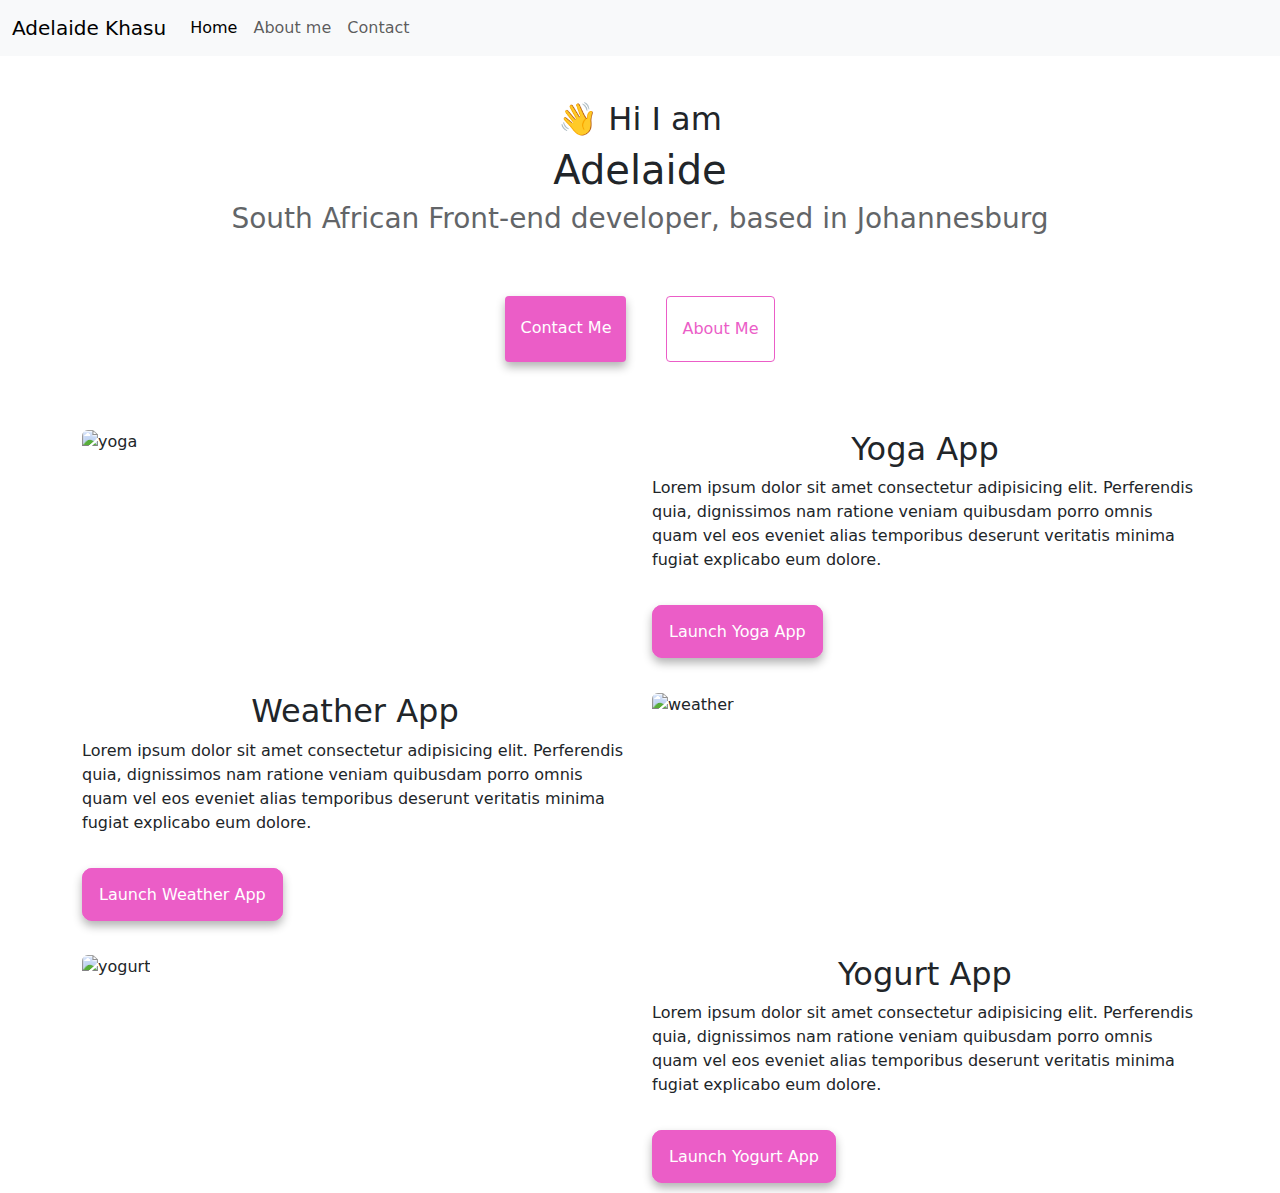
==== index.html @ 70ea8a5a "addded index.html, about.html and style.css to the Project" ====
<!DOCTYPE html>
<html lang="en">
  <head>
    <meta charset="UTF-8" />
    <meta http-equiv="X-UA-Compatible" content="IE=edge" />
    <meta name="viewport" content="width=device-width, initial-scale=1.0" />
    <title>Adelaide</title>
    <link rel="stylesheet" href="style.css" />
    <link
      href="https://cdn.jsdelivr.net/npm/bootstrap@5.3.3/dist/css/bootstrap.min.css"
      rel="stylesheet"
      integrity="sha384-QWTKZyjpPEjISv5WaRU9OFeRpok6YctnYmDr5pNlyT2bRjXh0JMhjY6hW+ALEwIH"
      crossorigin="anonymous"
    />
    <script
      src="https://cdn.jsdelivr.net/npm/bootstrap@5.3.3/dist/js/bootstrap.bundle.min.js"
      integrity="sha384-YvpcrYf0tY3lHB60NNkmXc5s9fDVZLESaAA55NDzOxhy9GkcIdslK1eN7N6jIeHz"
      crossorigin="anonymous"
    ></script>
  </head>
  <body>
    <nav class="navbar navbar-expand-lg bg-body-tertiary fixed-top mb-5">
      <div class="container-fluid">
        <a class="navbar-brand" href="about.html">Adelaide Khasu</a>
        <button
          class="navbar-toggler"
          type="button"
          data-bs-toggle="collapse"
          data-bs-target="#navbarNav"
          aria-controls="navbarNav"
          aria-expanded="false"
          aria-label="Toggle navigation"
        >
          <span class="navbar-toggler-icon"></span>
        </button>
        <div class="collapse navbar-collapse" id="navbarNav">
          <ul class="navbar-nav">
            <li class="nav-item">
              <a class="nav-link active" aria-current="page" href="index.html"
                >Home</a
              >
            </li>
            <li class="nav-item">
              <a class="nav-link" href="about.html">About me</a>
            </li>
            <li class="nav-item">
              <a class="nav-link" href="about.html">Contact</a>
            </li>
          </ul>
        </div>
      </div>
    </nav>
    <div class="container bodymargin">
      <div class="row">
        <div class="col-sm-12">
          <h2>👋 Hi I am</h2>
          <h1>Adelaide</h1>
          <h3>South African Front-end developer, based in Johannesburg</h3>
          <div class="navigation-links">
            <a href="about.html#contact" class="contact-link">Contact me</a>
            <a href="about.html" class="about-link">About me</a>
          </div>
        </div>
      </div>
      <div class="row">
        <div class="col-sm-6 mt-5">
          <img src="images/yoga.png" class="img-fluid rounded" alt="yoga" />
        </div>
        <div class="col-sm-6 mt-5">
          <h2>Yoga App</h2>
          <div class="description mb-5">
            Lorem ipsum dolor sit amet consectetur adipisicing elit. Perferendis
            quia, dignissimos nam ratione veniam quibusdam porro omnis quam vel
            eos eveniet alias temporibus deserunt veritatis minima fugiat
            explicabo eum dolore.
          </div>
          <a href="#" class="link p-3">Launch Yoga App</a>
        </div>
      </div>
      <div class="row">
        <div class="col-sm-6 mt-5">
          <h2>Weather App</h2>
          <div class="description mb-5">
            Lorem ipsum dolor sit amet consectetur adipisicing elit. Perferendis
            quia, dignissimos nam ratione veniam quibusdam porro omnis quam vel
            eos eveniet alias temporibus deserunt veritatis minima fugiat
            explicabo eum dolore.
          </div>
          <a href="#" class="link p-3">Launch Weather App</a>
        </div>
        <div class="col-sm-6 mt-5">
          <img
            src="images/weather.png"
            class="img-fluid rounded"
            alt="weather"
          />
        </div>
      </div>
      <div class="row">
        <div class="col-sm-6 mt-5">
          <img src="images/yogurt.png" class="img-fluid rounded" alt="yogurt" />
        </div>
        <div class="col-sm-6 mt-5">
          <h2>Yogurt App</h2>
          <div class="description mb-5">
            Lorem ipsum dolor sit amet consectetur adipisicing elit. Perferendis
            quia, dignissimos nam ratione veniam quibusdam porro omnis quam vel
            eos eveniet alias temporibus deserunt veritatis minima fugiat
            explicabo eum dolore.
          </div>
          <a href="#" class="link p-3">Launch Yogurt App</a>
        </div>
      </div>
    </div>
    <br />
  </body>
</html>
---- style.css ----
:root {
  --primary-color: #eb5dc7;
  --secondary-color: #f5f2fe;
  --box-shadow: 0 5px 10px rgba(0, 0, 0, 0.3);
}

body {
  margin-top: 100px;
  text-align: center;
}

h1,
h2,
h3 {
  text-align: center;
  margin: 0;
}

h1 {
  font-size: 96px;
}

h2 {
  font-size: 48px;
}

h3 {
  font-size: 24px;
  opacity: 0.7;
}

p {
  background: var(--secondary-color);
  padding: 20px;
  border-radius: 4px;
  font-size: 18px;
  line-height: 1.5;
  text-align: center;
}

.navigation-links {
  display: flex;
  margin-top: 40px;
  justify-content: center;
}

.navigation-links a {
  margin: 20px;
  border-radius: 4px;
  padding: 20px 15px;
  text-decoration: none;
  text-transform: capitalize;
}

.contact-link {
  background: var(--primary-color);
  box-shadow: var(--box-shadow);
  color: white;
}

.about-link {
  color: var(--primary-color);
  border: 1px solid var(--primary-color);
}

.homepage-link {
  color: var(--primary-color);
  text-align: center;
  display: block;
}

.about-paragraphs {
  display: flex;
  margin: 30px 0;
}

.about-paragraphs p {
  margin: 10px;
}

.email-link {
  display: flex;
  justify-content: center;
  color: var(--primary-color);
  font-size: 28px;
  text-decoration: none;
}

.email-link:hover {
  text-decoration: underline;
}

.link {
  background: var(--primary-color);
  box-shadow: var(--box-shadow);
  border: 1px solid var(--primary-color);
  border-radius: 10px;
  color: white;
  text-decoration: none;
}

.bodymargin {
  margin-top: 100px;
}
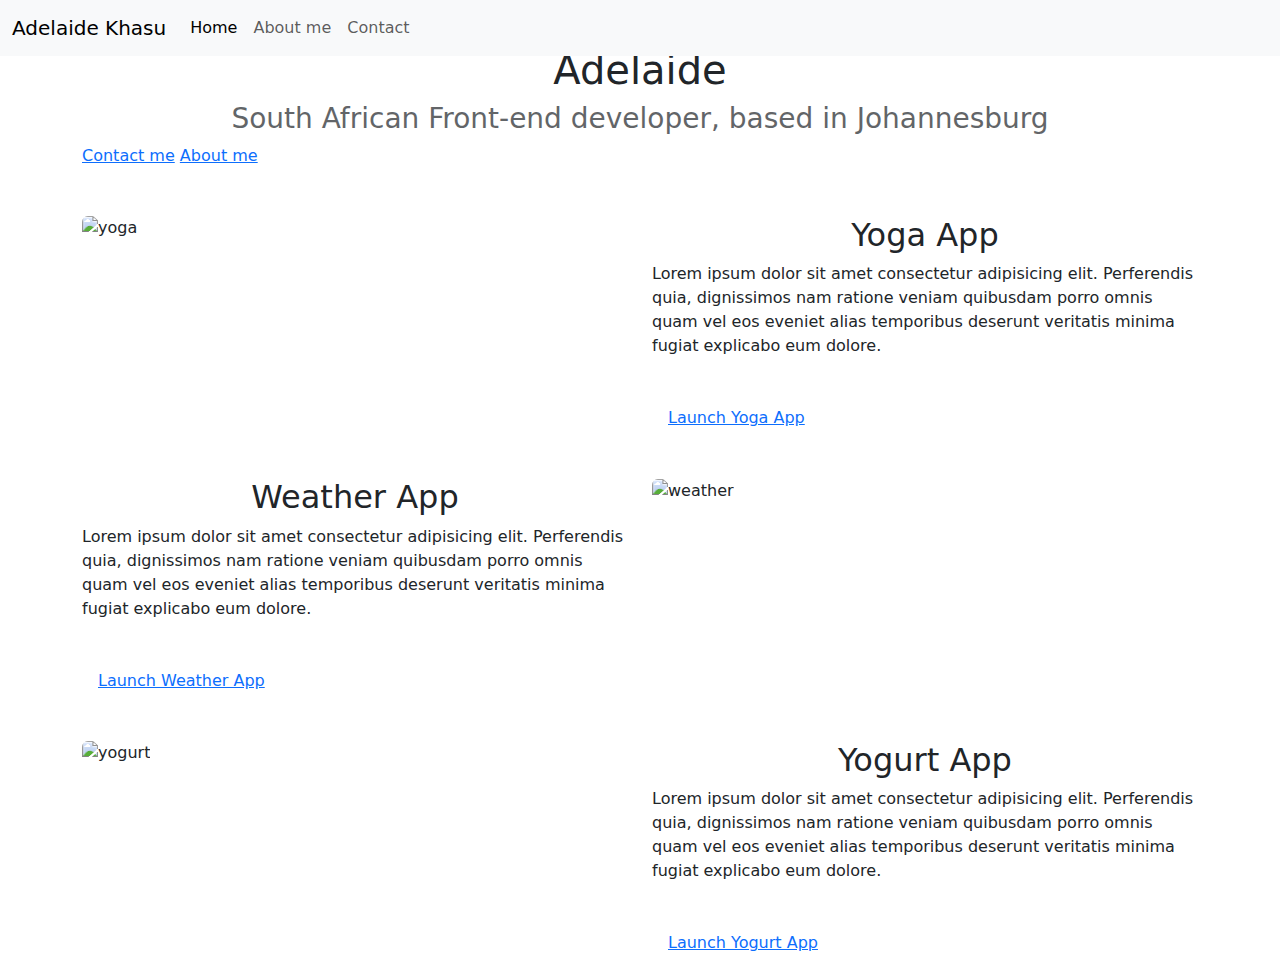
==== commit 09c2b70a: "made changes to css and html" ====
--- a/index.html
+++ b/index.html
@@ -4,7 +4,8 @@
     <meta charset="UTF-8" />
     <meta http-equiv="X-UA-Compatible" content="IE=edge" />
     <meta name="viewport" content="width=device-width, initial-scale=1.0" />
-    <title>Adelaide</title>
+     <meta name="description" content="Explore the projects of Adelaide Khasu, a front-end developer based in Johannesburg. Check out her Yoga, Weather, and Yogurt apps. Contact Adelaide for collaborations." />
+    <title>Adelaide Khasu - Front-End Developer in Johannesburg</title>
     <link rel="stylesheet" href="style.css" />
     <link
       href="https://cdn.jsdelivr.net/npm/bootstrap@5.3.3/dist/css/bootstrap.min.css"
--- a/style.css
+++ b/style.css
@@ -28,7 +28,11 @@
   font-size: 24px;
   opacity: 0.7;
 }
-
+@media (max-width: 576px) {
+    .navbar-brand {
+        font-size: 1.2rem;
+    }
+    
 p {
   background: var(--secondary-color);
   padding: 20px;
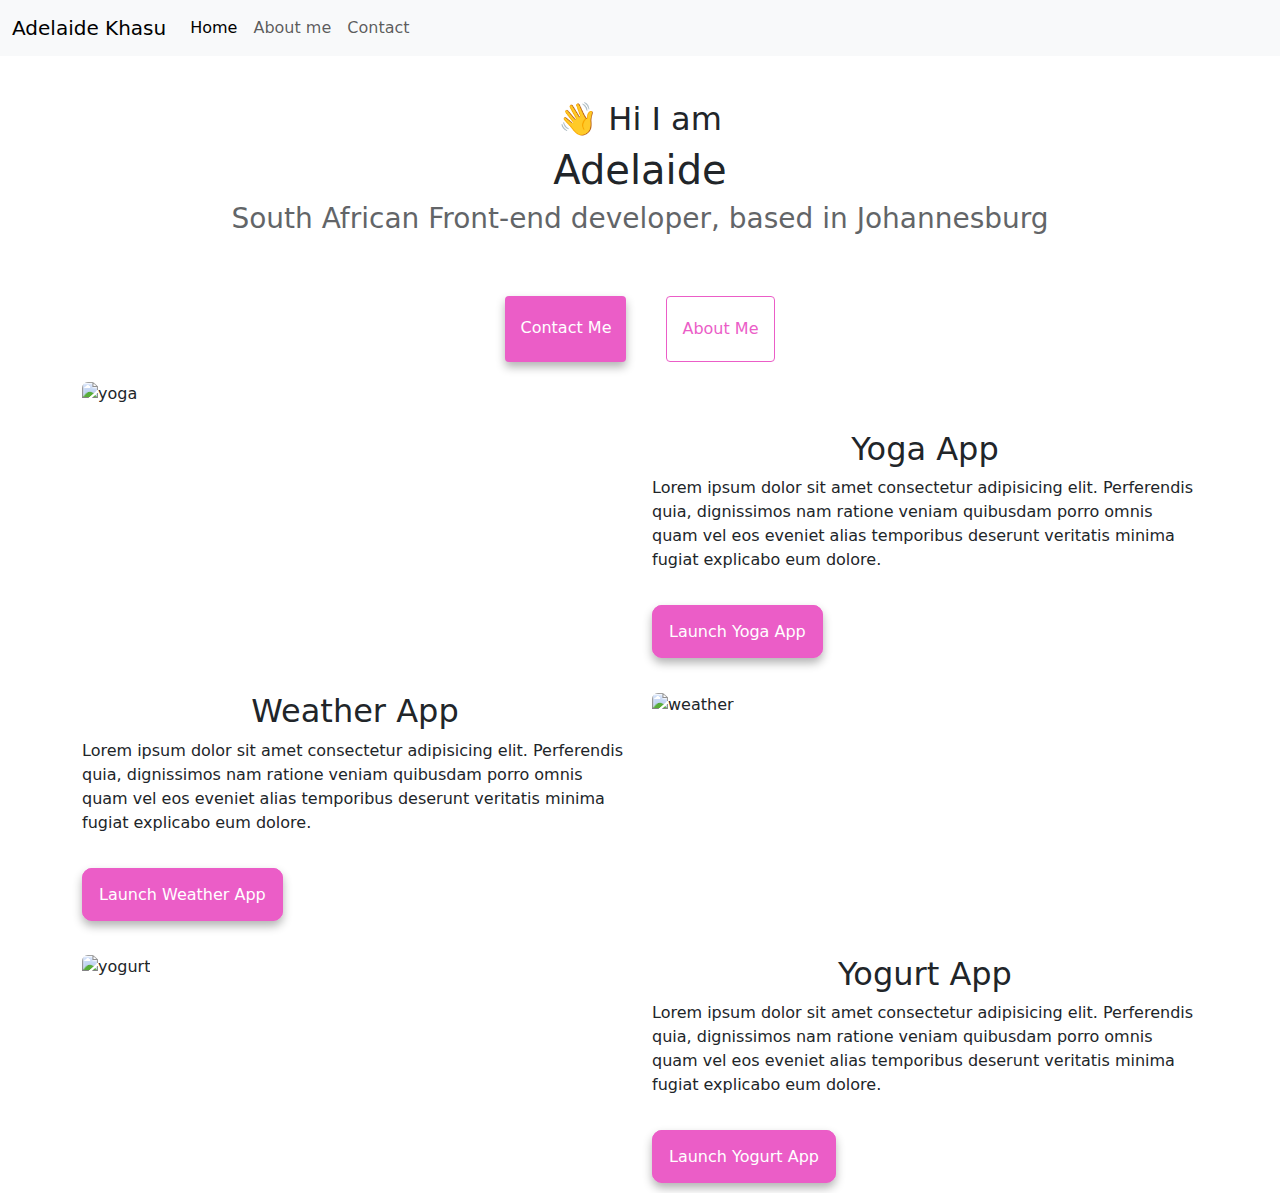
==== commit 61112a4c: "made changes to style.css" ====
--- a/index.html
+++ b/index.html
@@ -4,7 +4,10 @@
     <meta charset="UTF-8" />
     <meta http-equiv="X-UA-Compatible" content="IE=edge" />
     <meta name="viewport" content="width=device-width, initial-scale=1.0" />
-     <meta name="description" content="Explore the projects of Adelaide Khasu, a front-end developer based in Johannesburg. Check out her Yoga, Weather, and Yogurt apps. Contact Adelaide for collaborations." />
+    <meta
+      name="description"
+      content="Explore the projects of Adelaide Khasu, a front-end developer based in Johannesburg. Check out her Yoga, Weather, and Yogurt apps. Contact Adelaide for collaborations."
+    />
     <title>Adelaide Khasu - Front-End Developer in Johannesburg</title>
     <link rel="stylesheet" href="style.css" />
     <link
@@ -64,7 +67,7 @@
         </div>
       </div>
       <div class="row">
-        <div class="col-sm-6 mt-5">
+        <div class="col-sm-6">
           <img src="images/yoga.png" class="img-fluid rounded" alt="yoga" />
         </div>
         <div class="col-sm-6 mt-5">
--- a/style.css
+++ b/style.css
@@ -16,9 +16,9 @@
   margin: 0;
 }
 
-h1 {
+@media(max-width:576px) { h1 {
   font-size: 96px;
-}
+}}
 
 h2 {
   font-size: 48px;
@@ -31,8 +31,8 @@
 @media (max-width: 576px) {
     .navbar-brand {
         font-size: 1.2rem;
-    }
-    
+    }}
+
 p {
   background: var(--secondary-color);
   padding: 20px;
@@ -106,3 +106,8 @@
 .bodymargin {
   margin-top: 100px;
 }
+
+.img-fluid {
+  max-width: 100%;
+  height: auto;
+}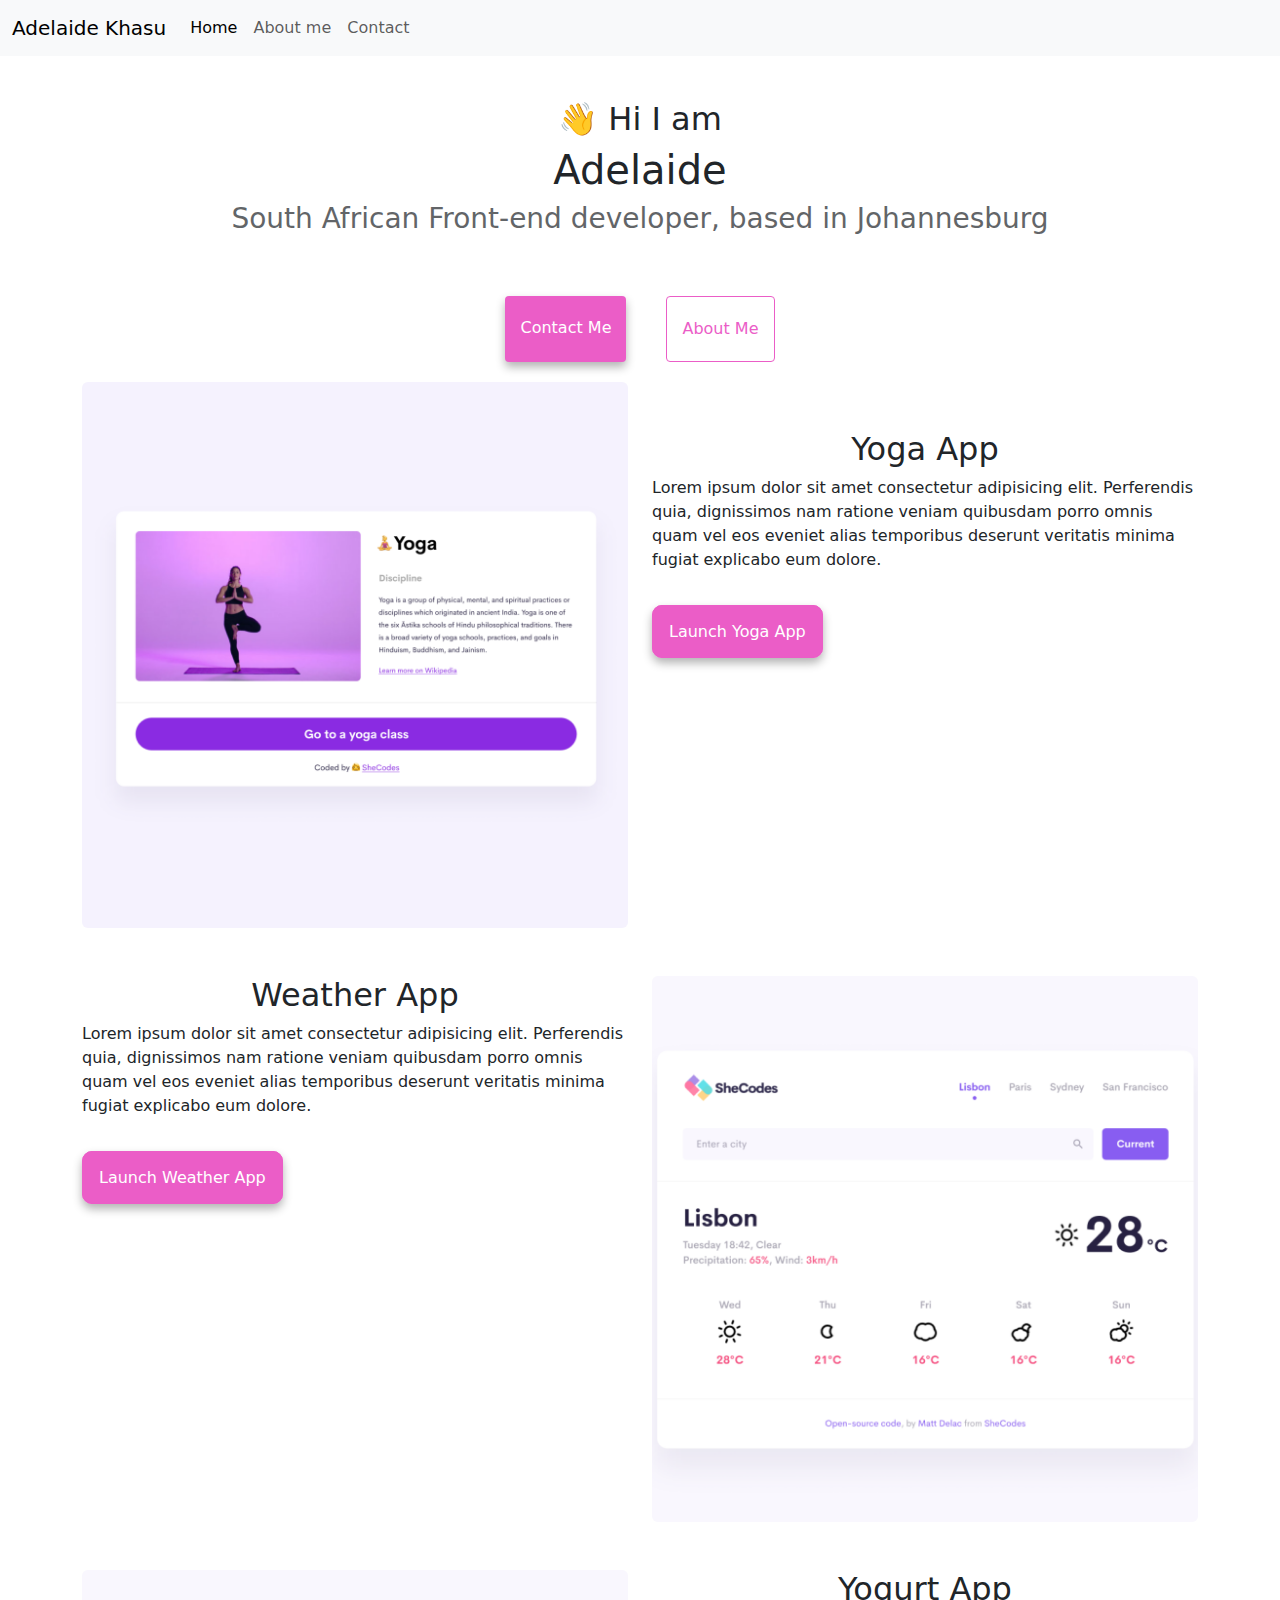
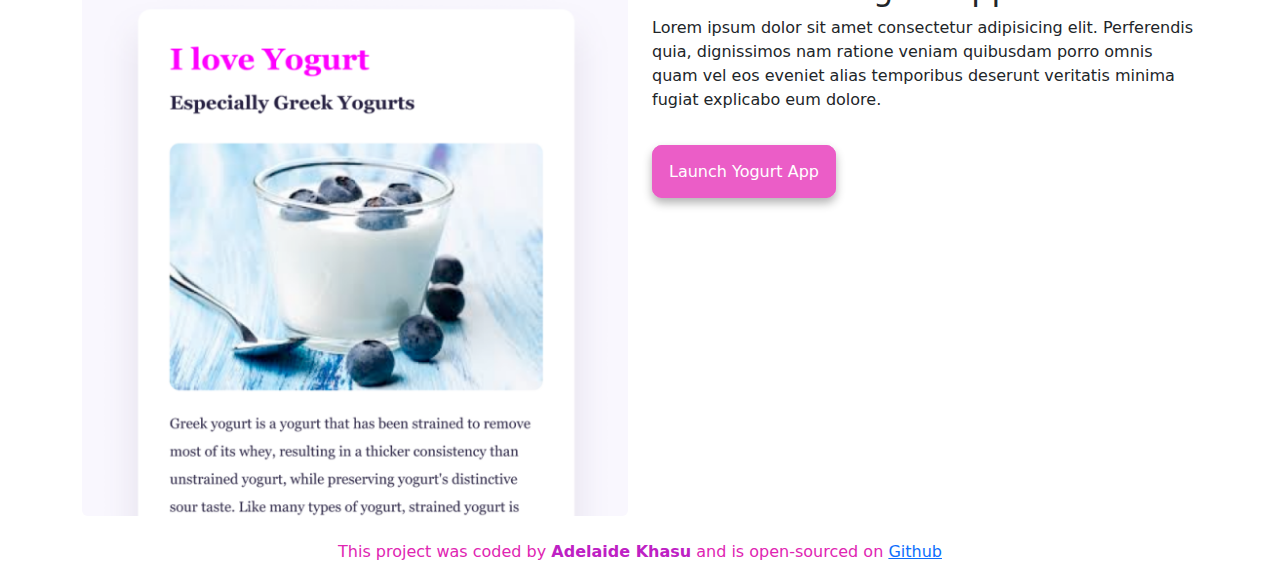
==== commit 9118d4cf: "added footer" ====
--- a/index.html
+++ b/index.html
@@ -116,6 +116,9 @@
         </div>
       </div>
     </div>
+    <br/>
+    <footer> This project was coded by <strong>Adelaide Khasu</strong> and is open-sourced on <a href="https://github.com/">Github</a> 
+    </footer>
     <br />
   </body>
 </html>
--- a/style.css
+++ b/style.css
@@ -16,9 +16,11 @@
   margin: 0;
 }
 
-@media(max-width:576px) { h1 {
-  font-size: 96px;
-}}
+@media (max-width: 576px) {
+  h1 {
+    font-size: 96px;
+  }
+}
 
 h2 {
   font-size: 48px;
@@ -29,9 +31,10 @@
   opacity: 0.7;
 }
 @media (max-width: 576px) {
-    .navbar-brand {
-        font-size: 1.2rem;
-    }}
+  .navbar-brand {
+    font-size: 1.2rem;
+  }
+}
 
 p {
   background: var(--secondary-color);
@@ -106,8 +109,15 @@
 .bodymargin {
   margin-top: 100px;
 }
-
+footer {
+  color: #e025b2;
+  text-align: center;
+}
+strong {
+  font-weight: bold;
+  color: rgb(190, 33, 196);
+}
 .img-fluid {
   max-width: 100%;
   height: auto;
-}+}
